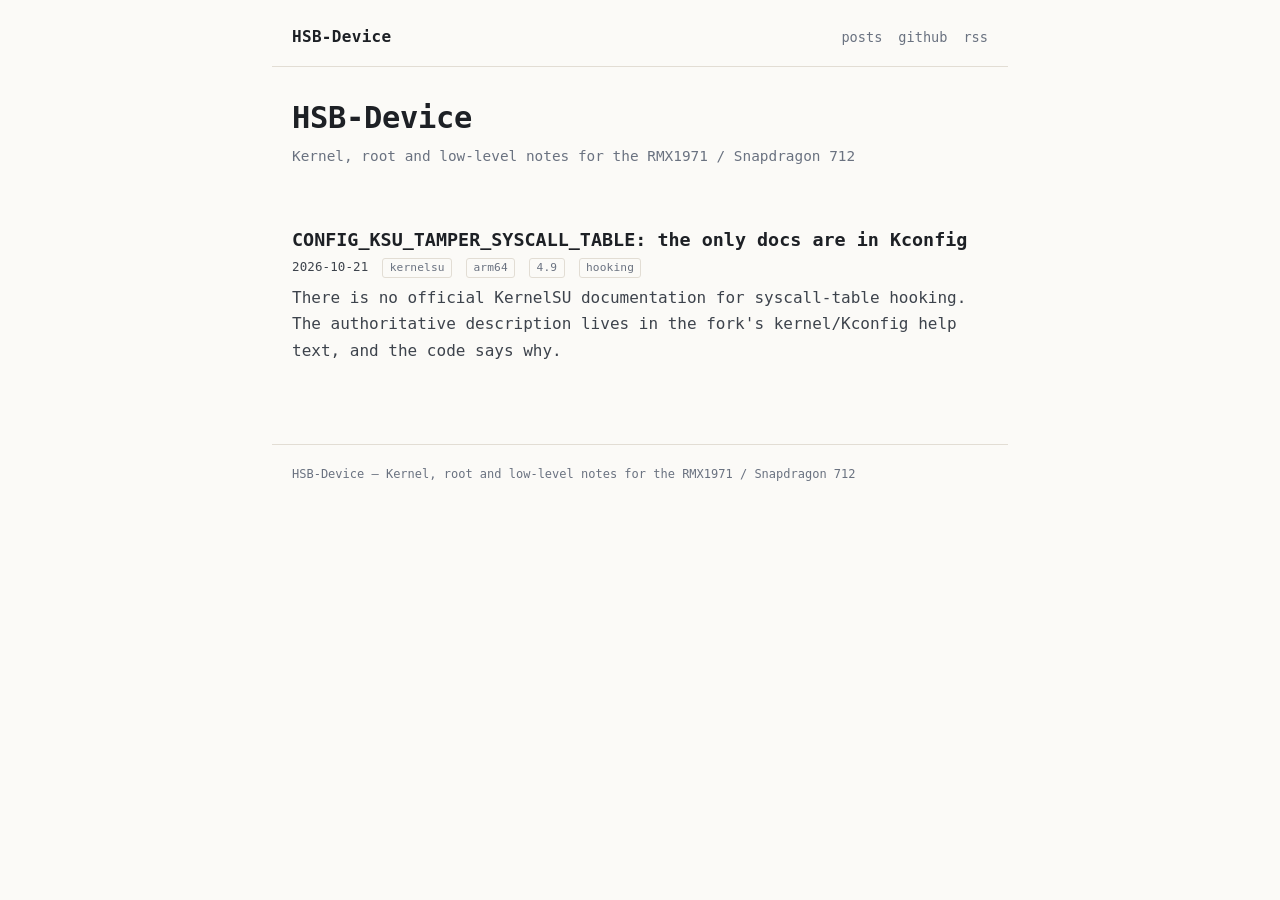
==== docs/index.html @ 8ec55d55 "blog: static site generator + first post on KSU TAMPER syscall table" ====
<!doctype html>
<html lang="en">
<head>
<meta charset="utf-8">
<meta name="viewport" content="width=device-width,initial-scale=1">
<title>HSB-Device</title>
<meta name="description" content="Kernel, root and low-level notes for the RMX1971 / Snapdragon 712">
<link rel="stylesheet" href="style.css">
<link rel="alternate" type="application/atom+xml" title="HSB-Device" href="feed.xml">
</head>
<body>
<header class="top">
  <a class="brand" href="index.html">HSB-Device</a>
  <nav><a href="index.html">posts</a><a href="https://github.com/HSB-Device">github</a><a href="feed.xml">rss</a></nav>
</header>
<main>
<h1 class="site-title">HSB-Device</h1>
<p class="tagline">Kernel, root and low-level notes for the RMX1971 / Snapdragon 712</p>
<article class="card">
  <h2><a href="posts/tamper-syscall-table.html">CONFIG_KSU_TAMPER_SYSCALL_TABLE: the only docs are in Kconfig</a></h2>
  <p class="meta"><time datetime="2026-10-21">2026-10-21</time> <span class="tag">kernelsu</span> <span class="tag">arm64</span> <span class="tag">4.9</span> <span class="tag">hooking</span></p>
  <p>There is no official KernelSU documentation for syscall-table hooking. The authoritative description lives in the fork's kernel/Kconfig help text, and the code says why.</p>
</article>

</main>
<footer>
  <span>HSB-Device — Kernel, root and low-level notes for the RMX1971 / Snapdragon 712</span>
</footer>
</body>
</html>
---- docs/style.css ----
:root {
  --bg: #0e1013;
  --panel: #16191e;
  --text: #d7dbe0;
  --dim: #8b939e;
  --line: #262b33;
  --accent: #7ee0a1;
  --code: #1b1f26;
}

* { box-sizing: border-box; }

html { -webkit-text-size-adjust: 100%; }

body {
  margin: 0;
  background: var(--bg);
  color: var(--text);
  font: 16px/1.65 ui-monospace, "SF Mono", "Roboto Mono", Menlo, Consolas, monospace;
  -webkit-font-smoothing: antialiased;
}

a { color: var(--accent); text-decoration: none; }
a:hover { text-decoration: underline; }

header.top {
  display: flex;
  flex-wrap: wrap;
  gap: .75rem 1.25rem;
  align-items: baseline;
  justify-content: space-between;
  max-width: 46rem;
  margin: 0 auto;
  padding: 1.5rem 1.25rem 1rem;
  border-bottom: 1px solid var(--line);
}

.brand { color: var(--text); font-weight: 700; letter-spacing: .02em; }

header nav { display: flex; gap: 1rem; font-size: .85rem; }
header nav a { color: var(--dim); }
header nav a:hover { color: var(--accent); }

main {
  max-width: 46rem;
  margin: 0 auto;
  padding: 2rem 1.25rem 4rem;
}

h1, h2, h3, h4 { line-height: 1.25; margin: 2rem 0 .75rem; }
h1 { font-size: 1.6rem; margin-top: 0; }
h2 { font-size: 1.2rem; }
h3 { font-size: 1.05rem; }

.site-title { font-size: 1.9rem; letter-spacing: -.01em; }
.tagline { color: var(--dim); margin: -.25rem 0 2.25rem; font-size: .9rem; }

.card { border-top: 1px solid var(--line); padding: 1.4rem 0 .6rem; }
.card:first-of-type { border-top: 0; }
.card h2 { margin: 0 0 .35rem; font-size: 1.15rem; }
.card h2 a { color: var(--text); }
.card h2 a:hover { color: var(--accent); text-decoration: none; }
.card p { margin: .4rem 0; color: #b6bec8; }

.meta { color: var(--dim); font-size: .78rem; letter-spacing: .01em; }

.tag {
  display: inline-block;
  margin-left: .4rem;
  padding: 0 .4rem;
  border: 1px solid var(--line);
  border-radius: 3px;
  color: var(--dim);
  font-size: .7rem;
}

p { margin: .9rem 0; }

ul { padding-left: 1.3rem; }
li { margin: .35rem 0; }

blockquote {
  margin: 1.2rem 0;
  padding: .1rem 0 .1rem 1rem;
  border-left: 2px solid var(--accent);
  color: #b6bec8;
}

pre {
  margin: 1.2rem 0;
  padding: .9rem 1rem;
  background: var(--code);
  border: 1px solid var(--line);
  border-radius: 4px;
  overflow-x: auto;
  font-size: .82rem;
  line-height: 1.55;
}

code {
  background: var(--code);
  border-radius: 3px;
  padding: .1em .35em;
  font-size: .88em;
}

pre code { background: none; padding: 0; font-size: inherit; }

hr { border: 0; border-top: 1px solid var(--line); margin: 2rem 0; }

.table-wrap { overflow-x: auto; margin: 1.3rem 0; }

table {
  border-collapse: collapse;
  width: 100%;
  font-size: .82rem;
}

th, td {
  border: 1px solid var(--line);
  padding: .45rem .6rem;
  text-align: left;
  vertical-align: top;
}

th { background: var(--code); font-weight: 600; white-space: nowrap; }


.back { display: inline-block; margin-top: 2rem; font-size: .85rem; color: var(--dim); }

footer {
  max-width: 46rem;
  margin: 0 auto;
  padding: 1.25rem;
  border-top: 1px solid var(--line);
  color: var(--dim);
  font-size: .75rem;
}

@media (prefers-color-scheme: light) {
  :root {
    --bg: #fbfaf7;
    --panel: #fff;
    --text: #1d2025;
    --dim: #6a7280;
    --line: #e2ddd4;
    --accent: #1a7f4b;
    --code: #f1eee8;
  }
  .card p, blockquote { color: #3d434c; }
}
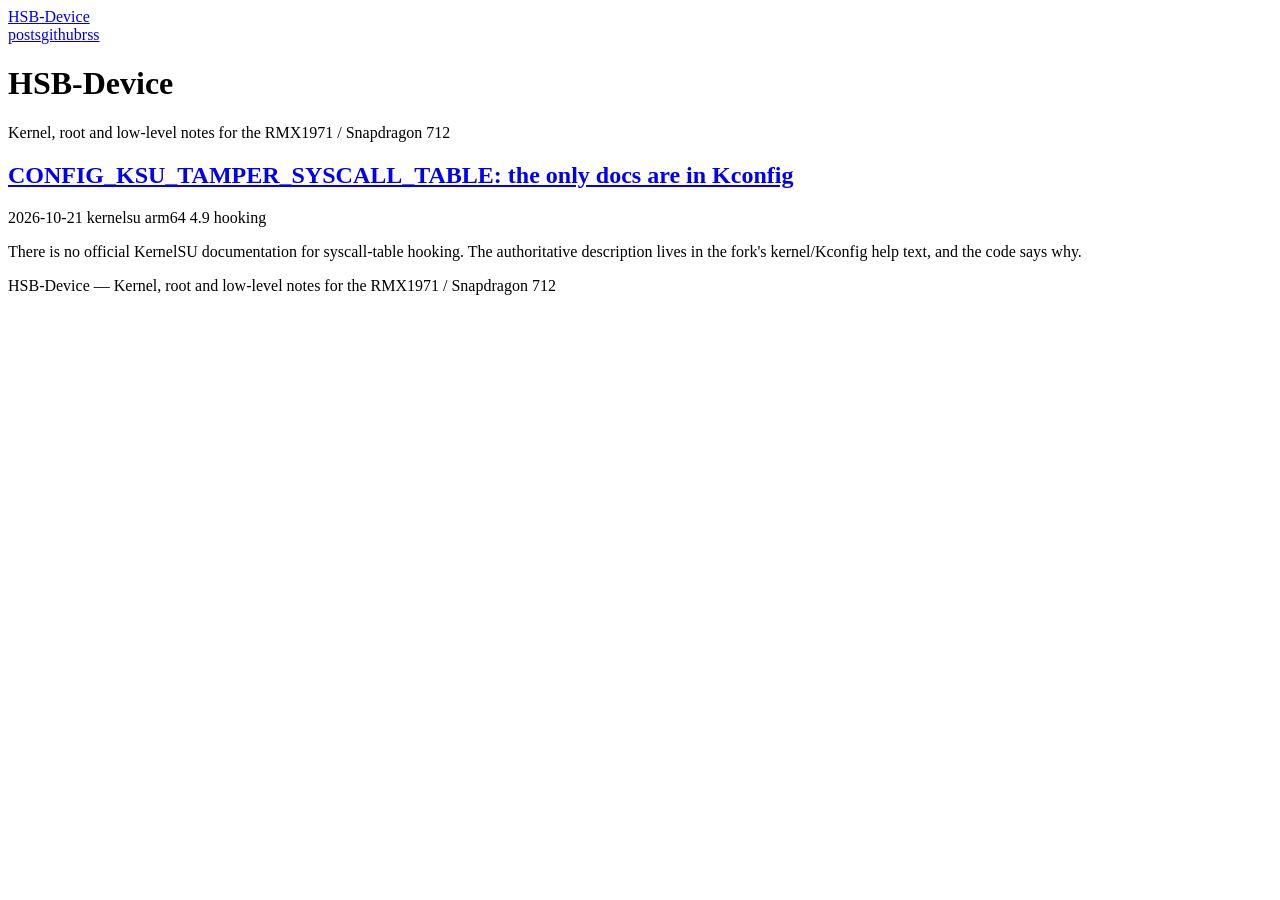
==== commit c243917f: "urls: extensionless paths, /home/ index, /posts/<slug>/ dirs, canonical tags" ====
--- a/docs/index.html
+++ b/docs/index.html
@@ -5,19 +5,20 @@
 <meta name="viewport" content="width=device-width,initial-scale=1">
 <title>HSB-Device</title>
 <meta name="description" content="Kernel, root and low-level notes for the RMX1971 / Snapdragon 712">
-<link rel="stylesheet" href="style.css">
-<link rel="alternate" type="application/atom+xml" title="HSB-Device" href="feed.xml">
+<link rel="canonical" href="https://hsb-device.github.io/">
+<link rel="stylesheet" href="/style.css">
+<link rel="alternate" type="application/atom+xml" title="HSB-Device" href="/feed.xml">
 </head>
 <body>
 <header class="top">
-  <a class="brand" href="index.html">HSB-Device</a>
-  <nav><a href="index.html">posts</a><a href="https://github.com/HSB-Device">github</a><a href="feed.xml">rss</a></nav>
+  <a class="brand" href="/">HSB-Device</a>
+  <nav><a href="/home/">posts</a><a href="https://github.com/HSB-Device">github</a><a href="/feed.xml">rss</a></nav>
 </header>
 <main>
 <h1 class="site-title">HSB-Device</h1>
 <p class="tagline">Kernel, root and low-level notes for the RMX1971 / Snapdragon 712</p>
 <article class="card">
-  <h2><a href="posts/tamper-syscall-table.html">CONFIG_KSU_TAMPER_SYSCALL_TABLE: the only docs are in Kconfig</a></h2>
+  <h2><a href="/posts/tamper-syscall-table/">CONFIG_KSU_TAMPER_SYSCALL_TABLE: the only docs are in Kconfig</a></h2>
   <p class="meta"><time datetime="2026-10-21">2026-10-21</time> <span class="tag">kernelsu</span> <span class="tag">arm64</span> <span class="tag">4.9</span> <span class="tag">hooking</span></p>
   <p>There is no official KernelSU documentation for syscall-table hooking. The authoritative description lives in the fork's kernel/Kconfig help text, and the code says why.</p>
 </article>
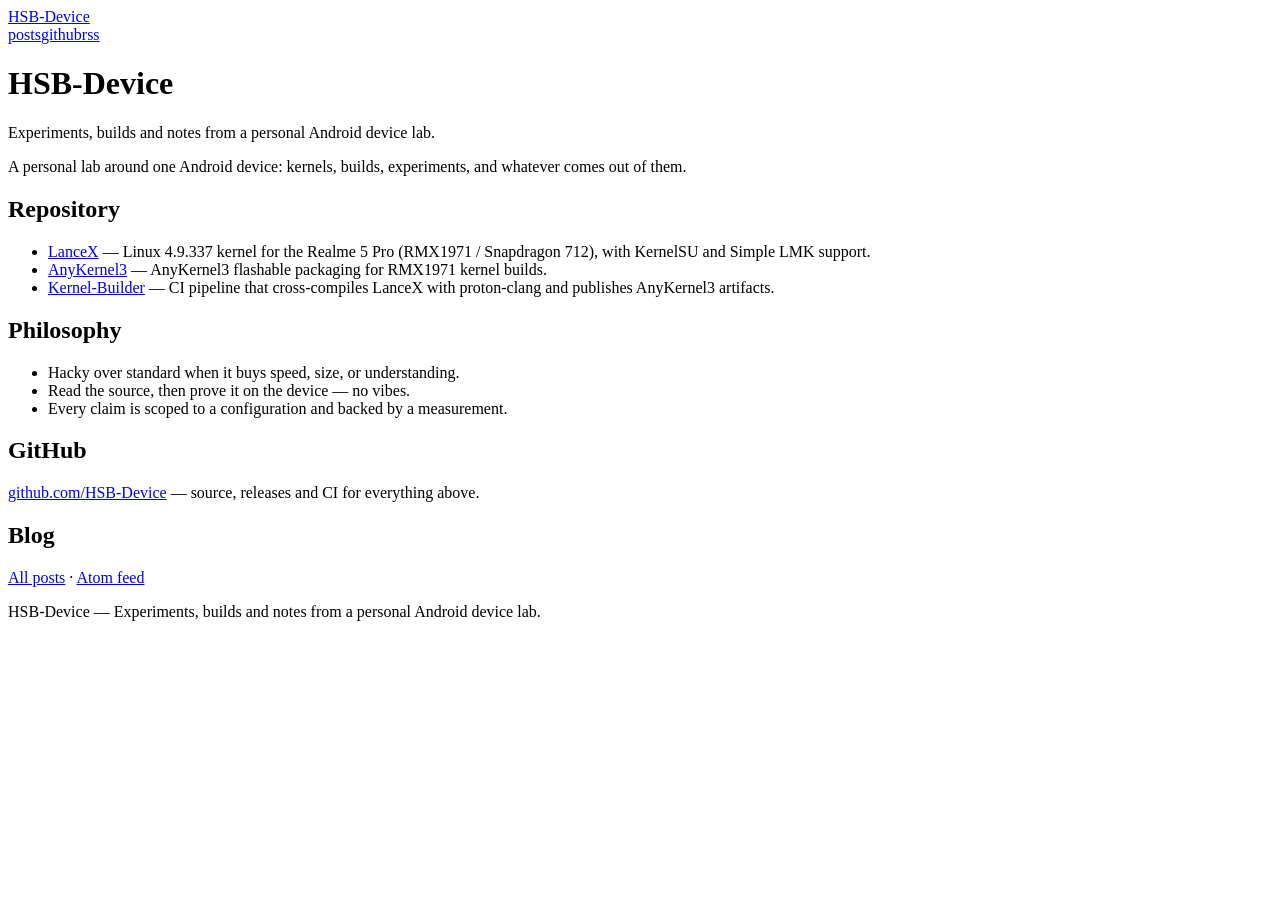
==== commit 507723a7: "site: generic landing, /repos/ index and per-repo changelog pages" ====
--- a/docs/index.html
+++ b/docs/index.html
@@ -4,7 +4,7 @@
 <meta charset="utf-8">
 <meta name="viewport" content="width=device-width,initial-scale=1">
 <title>HSB-Device</title>
-<meta name="description" content="Kernel, root and low-level notes for the RMX1971 / Snapdragon 712">
+<meta name="description" content="Experiments, builds and notes from a personal Android device lab.">
 <link rel="canonical" href="https://hsb-device.github.io/">
 <link rel="stylesheet" href="/style.css">
 <link rel="alternate" type="application/atom+xml" title="HSB-Device" href="/feed.xml">
@@ -16,16 +16,28 @@
 </header>
 <main>
 <h1 class="site-title">HSB-Device</h1>
-<p class="tagline">Kernel, root and low-level notes for the RMX1971 / Snapdragon 712</p>
-<article class="card">
-  <h2><a href="/posts/tamper-syscall-table/">CONFIG_KSU_TAMPER_SYSCALL_TABLE: the only docs are in Kconfig</a></h2>
-  <p class="meta"><time datetime="2026-10-21">2026-10-21</time> <span class="tag">kernelsu</span> <span class="tag">arm64</span> <span class="tag">4.9</span> <span class="tag">hooking</span></p>
-  <p>There is no official KernelSU documentation for syscall-table hooking. The authoritative description lives in the fork's kernel/Kconfig help text, and the code says why.</p>
-</article>
+<p class="tagline">Experiments, builds and notes from a personal Android device lab.</p>
+<p>A personal lab around one Android device: kernels, builds, experiments, and whatever comes out of them.</p>
+<h2>Repository</h2>
+<ul>
+<li><a href="https://github.com/HSB-Device/LanceX">LanceX</a> &mdash; Linux 4.9.337 kernel for the Realme 5 Pro (RMX1971 / Snapdragon 712), with KernelSU and Simple LMK support.</li>
+<li><a href="https://github.com/HSB-Device/AnyKernel3">AnyKernel3</a> &mdash; AnyKernel3 flashable packaging for RMX1971 kernel builds.</li>
+<li><a href="https://github.com/HSB-Device/Kernel-Builder">Kernel-Builder</a> &mdash; CI pipeline that cross-compiles LanceX with proton-clang and publishes AnyKernel3 artifacts.</li>
+</ul>
+<h2>Philosophy</h2>
+<ul>
+  <li>Hacky over standard when it buys speed, size, or understanding.</li>
+  <li>Read the source, then prove it on the device &mdash; no vibes.</li>
+  <li>Every claim is scoped to a configuration and backed by a measurement.</li>
+</ul>
+<h2>GitHub</h2>
+<p><a href="https://github.com/HSB-Device">github.com/HSB-Device</a> &mdash; source, releases and CI for everything above.</p>
+<h2>Blog</h2>
+<p><a href="/home/">All posts</a> &middot; <a href="/feed.xml">Atom feed</a></p>
 
 </main>
 <footer>
-  <span>HSB-Device — Kernel, root and low-level notes for the RMX1971 / Snapdragon 712</span>
+  <span>HSB-Device — Experiments, builds and notes from a personal Android device lab.</span>
 </footer>
 </body>
 </html>
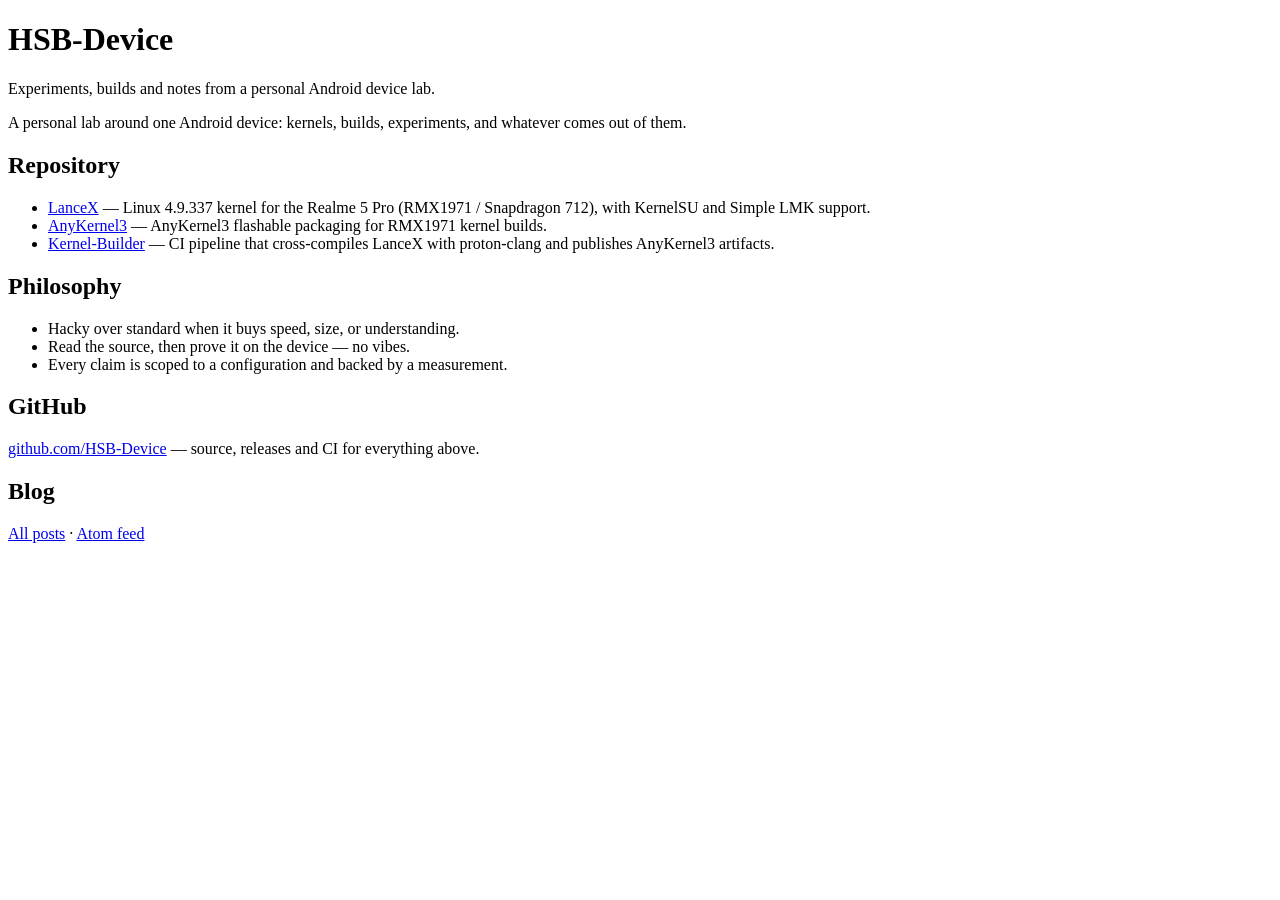
==== commit de2671a0: "site: drop header nav and footer chrome" ====
--- a/docs/index.html
+++ b/docs/index.html
@@ -10,10 +10,6 @@
 <link rel="alternate" type="application/atom+xml" title="HSB-Device" href="/feed.xml">
 </head>
 <body>
-<header class="top">
-  <a class="brand" href="/">HSB-Device</a>
-  <nav><a href="/home/">posts</a><a href="https://github.com/HSB-Device">github</a><a href="/feed.xml">rss</a></nav>
-</header>
 <main>
 <h1 class="site-title">HSB-Device</h1>
 <p class="tagline">Experiments, builds and notes from a personal Android device lab.</p>
@@ -36,8 +32,5 @@
 <p><a href="/home/">All posts</a> &middot; <a href="/feed.xml">Atom feed</a></p>
 
 </main>
-<footer>
-  <span>HSB-Device — Experiments, builds and notes from a personal Android device lab.</span>
-</footer>
 </body>
 </html>
